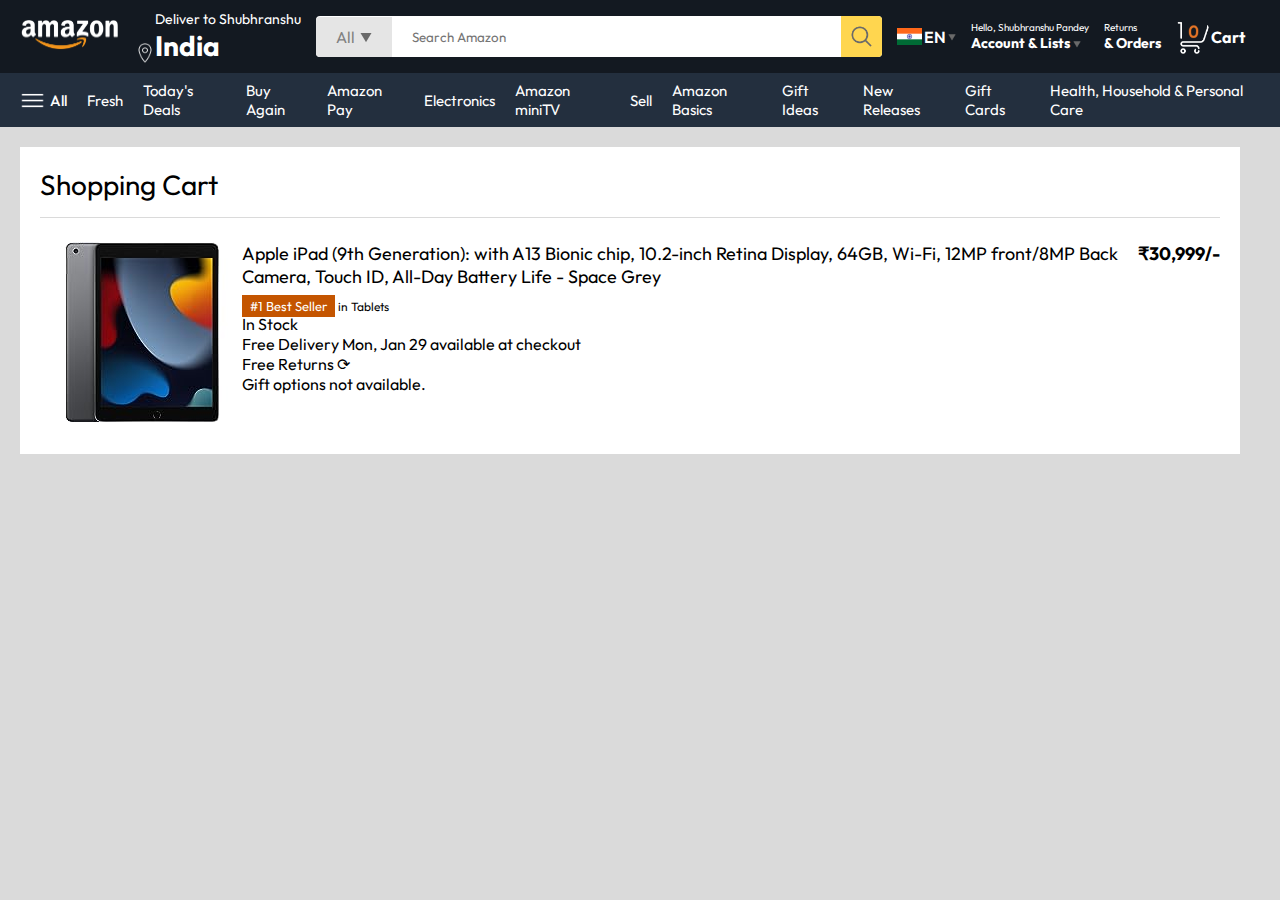
==== cart.html @ bfae0069 "Progress" ====
<!DOCTYPE html>
<html lang="en">
<head>
    <meta charset="UTF-8">
    <meta name="viewport" content="width=device-width, initial-scale=1.0">
    <title>Cart</title>
    <link rel="stylesheet" href="./Style.css">
    <link rel="stylesheet" href="./cart.css">
</head>
<body>
    <nav>
        <a href="index.html">
            <img src = "./assets/amazon_logo.png" width="100">
        </a>
        <div class="nav-country">
            <img src="./assets/location_icon.png" height="20" alt="">
            <div>
                <p>Deliver to Shubhranshu</p>
                <h1>India</h1>
            </div>
        </div>
        <div class="nav-search">
            <div class="nav-search-category">
                <p>All</p>
                <img src="./assets/dropdown_icon.png"  height="12" alt="">
            </div>
            <input type="text" class="nav-search-input" placeholder="Search Amazon">
            <img src="./assets/search_icon.png" class="nav-search-icon" alt="">
        </div>
        <div class="nav-language">
            <img src="./assets/Indian_flag.png" width="25px">
            <p>EN</p>
            <img src="./assets/dropdown_icon.png" width="8px" alt="">
        </div>
        <div class="nav-text">
            <p>Hello, Shubhranshu Pandey</p>
            <h1>Account & Lists <img src="./assets/dropdown_icon.png" width="8px" alt=""></h1>
        </div>
        <div class="nav-text">
            <p>Returns</p>
            <h1>& Orders</h1>
        </div>
        <a href="/cart.html" class="nav-cart">
            <img src="./assets/cart_icon.png" width="35px" alt="">
            <h4>Cart</h4>
        </a>
    </nav>
<div class="nav-bottom">
    <div>
        <img src="./assets/menu_icon.png" width="25px" alt="">
        <p>All</p>
    </div>
    <p>Fresh</p>
    <p>Today's Deals</p>
    <p>Buy Again</p>
    <p>Amazon Pay</p>
    <p>Electronics</p>
    <p>Amazon miniTV</p>
    <p>Sell</p>
    <p>Amazon Basics</p>
    <p>Gift Ideas</p>
    <p>New Releases</p>
    <p>Gift Cards</p>
    <p>Health, Household & Personal Care</p>
</div>

<div class="cart">
    <div class="cart-left">
        <h1>Shopping Cart</h1>
        <hr>
        <div class="product-cart-list">
            <img src="./assets/ipad_img.jpg" alt="">
            <div>
                <div class="product-cart-titleprice">
                    <p>Apple iPad (9th Generation): with A13 Bionic chip, 10.2-inch Retina Display, 64GB, Wi-Fi, 12MP front/8MP Back Camera, Touch ID, All-Day Battery Life - Space Grey</p>
                    <p><b>₹30,999/-</b></p>
                </div>
                <p class="product-cart-bestseller">
                    <span>#1 Best Seller</span> in Tablets
                </p>
                <p>In Stock</p>
                <p>Free Delivery Mon, Jan 29 available at checkout</p>
                <p>Free Returns &#10227</p>
                <p>Gift options not available. </p>
            </div>
        </div>
    </div>
    <div class="cart-right"></div>
</div>

    
</body>
</html>
---- Style.css ----
@import url('https://fonts.googleapis.com/css2?family=Outfit:wght@100..900&display=swap');

*{
    padding: 0;
    margin: 0;
    box-sizing: border-box;
    font-family: Outfit;
}
body{
    background: #dadada;
}
a{
    text-decoration: none;
    color: inherit;
}
nav{
    display: flex;
    align-items: center;
    justify-content: space-between;
    background: #131921;
    padding: 10px 20px;
    color: #fff;
}
.nav-country{
    display: flex;
    align-items: end;
    margin-left: 15px;
    font-size: 13px;
    color: #c4c4c4;

}
.nav-country{
    color:#fff;
    font-size: 14px;
}
.nav-search{
    flex: 1;
    display: flex;
    align-items: center;
    background: #fff;
    color: grey;
    max-width: 1000px;
    border-radius: 4px;
    margin-left: 15px;
}
.nav-search-category{
    display: flex;
    align-items: center;
    padding: 10px 20px;
    gap: 5px;
    background: #e5e5e5;
    border-radius: 4px 0 0 4px;
}
.nav-search-input{
    border: none;
    outline: none;
    padding-left: 20px;
    width: 100%;
}
.nav-search-icon{
    max-width: 41px;
    padding: 8px;
    background: #ffd64f;
    border-radius: 0 4px 4px 0;
}
.nav-language{
    display: flex;
    align-items: center;
    gap: 2px;
    font-weight: 600;
    margin-left: 15px;
}
.nav-text{
    margin-left: 15px;
}
.nav-text p{
    font-size: 10px;
}
.nav-text h1{
    font-size: 14px;
}
.nav-cart{
    display: flex;
    align-items: center;
    margin: 0px 15px;
}
.nav-bottom{
    display: flex;
    align-items: center;
    gap: 20px;
    padding: 8px 20px;
    background: #232F3E;
    color: #fff;
    font-size: 15px;
}
.nav-bottom div{
    display: flex;
    align-items: center;
    gap: 5px;
    font-weight: 500;
}
.header-slider ul{
    display: flex;
    overflow-y: hidden;
}
.header-img{
    max-width: 100%;
    mask-image: linear-gradient(to bottom, #000000 50%, transparent 100%);
}
.header-slider a{
    position: absolute;
    top: 20%;
    z-index: 1;
    padding: 5vh 1vw;
    background: #ffffff4f;
    color: #0000007b;
    text-decoration: none;
    font-weight: 600;
    font-size: 18px;
    cursor: pointer;
}
.control_next{
    right: 0;
}
.box-row{
    display: flex;
    flex-wrap: wrap;
    row-gap: 20px;
    justify-content: space-between;
    margin: 20px 30px;
}
.box-col{
    display: flex;
    flex-direction: column;
    gap: 10px;
    padding: 15px 20px;
    background: #fff;
    max-width: 24%;
    min-width: 200px;
    z-index: 1;
}
.box-col a{
    font-size: 13px;
    color: #009999;
    font-weight: 500;
}
.header-box{
    margin-top: -20vw;
}
.products-slider{
    background: #fff;
    margin: 0 30px;
    padding: 20px;
    margin-bottom: 15px;
}
.products-slider .products{
    display: flex;
    overflow-x: auto;
    gap: 20px;
    margin-top: 10px;
}
.products-slider .products img{
    max-width: 200px;
    max-height: 200px;
}
.products-slider .products::-webkit-scrollbar{
    display: none;
}
.products-slider-with-price{
    background: #fff;
    margin: 0 30px;
    padding: 20px;
    margin-bottom: 15px;
}
.products-slider-with-price .products{
    display: flex;
    overflow-x: auto;
    gap: 10px;
    margin-top: 10px;
}
.products-slider-with-price .products::-webkit-scrollbar{
    display: none;
}
.product-card{
    display: flex;
    flex-direction: column;
    justify-content: end;
    min-width: 210px;
    background: #fbfbfb;
}
.product-card img{
    width: 110px;
    margin: 0 50px;
}
.product-offer p{
    background: #be0b3b;
    color: #fff;
    display: inline-block;
    padding: 2px 5px;
    border-radius: 2px;
    margin: 8px 0;
    font-size: 13px;
}
.product-offer span{
    color: #be0b3b;
    font-weight: 500;
    font-size: 12px;
}
.product-price{
    color: grey;
    font-size: 13px;
}
.product-card h4{
    color: #525252;
    font-size: 15px;
    font-weight: 400;
}
footer{
    display: flex;
    justify-content: space-between;
    align-items: center;
    color: #fff;
    background: #131921;
    padding: 20px 60px;
}
---- cart.css ----
.cart{
    display: flex;
    gap: 20px;
    margin: 20px;
}
.cart-left{
    background: white;
    padding: 20px;
}
.cart-left h1{
    font-size: 28px;
    font-weight: 400;
    margin-bottom: 15px;
}
.cart-left hr{
    border: none;
    height: 1px;
    background: #dadada;
}
.product-cart-list{
    display: flex;
    align-items: start;
    gap: 10px;
    padding: 24px 0 12px 12px;
}
.product-cart-titleprice{
    display: flex;
    gap: 20px;
    font-size: 18px;
}
.product-cart-bestseller{
    font-size: 12px;
    margin-top: 10px;
}
.product-cart-bestseller span{
    font-size: 13px;
    background: #c45500;
    color: white;
    padding: 3px 8px;
}
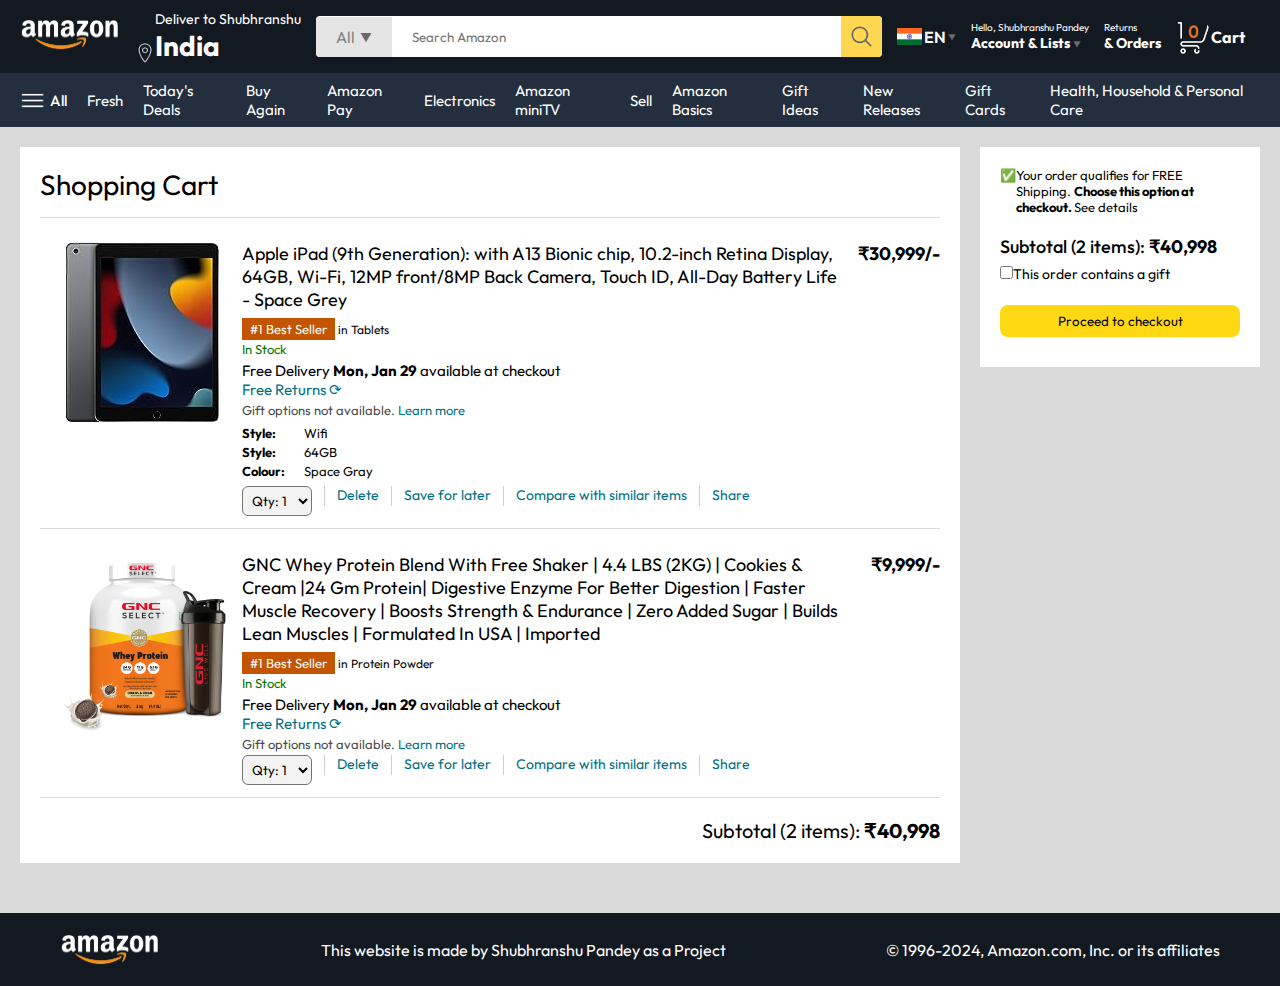
==== commit 62deeeab: "Progress" ====
--- a/cart.html
+++ b/cart.html
@@ -33,7 +33,7 @@
             <img src="./assets/dropdown_icon.png" width="8px" alt="">
         </div>
         <div class="nav-text">
-            <p>Hello, Shubhranshu Pandey</p>
+            <p><a href="signin.html">Hello, Shubhranshu Pandey</a></p>
             <h1>Account & Lists <img src="./assets/dropdown_icon.png" width="8px" alt=""></h1>
         </div>
         <div class="nav-text">
@@ -69,7 +69,7 @@
         <h1>Shopping Cart</h1>
         <hr>
         <div class="product-cart-list">
-            <img src="./assets/ipad_img.jpg" alt="">
+            <img src="./assets/ipad_img.jpg" alt="" width="180px">
             <div>
                 <div class="product-cart-titleprice">
                     <p>Apple iPad (9th Generation): with A13 Bionic chip, 10.2-inch Retina Display, 64GB, Wi-Fi, 12MP front/8MP Back Camera, Touch ID, All-Day Battery Life - Space Grey</p>
@@ -78,16 +78,99 @@
                 <p class="product-cart-bestseller">
                     <span>#1 Best Seller</span> in Tablets
                 </p>
-                <p>In Stock</p>
-                <p>Free Delivery Mon, Jan 29 available at checkout</p>
-                <p>Free Returns &#10227</p>
-                <p>Gift options not available. </p>
+                <p class="product-cart-stock">In Stock</p>
+                <p class="product-cart-delivery">Free Delivery <b>Mon, Jan 29</b> available at checkout</p>
+                <p class="product-cart-returns">Free Returns &#10227</p>
+                <p class="product-cart-giftoption">Gift options not available. <span>Learn more</span></p>
+
+                <div class="product-cart-specs">
+                    <p><b>Style:</b></p> <p>Wifi</p>
+                    <p><b>Style:</b></p> <p>64GB</p>
+                    <p><b>Colour:</b></p> <p>Space Gray</p>
+                </div>
+                <div class="cart-list-action">
+                    <select>
+                        <option value="1">Qty: 1</option>
+                        <option value="2">Qty: 2</option>
+                        <option value="3">Qty: 3</option>
+                        <option value="4">Qty: 4</option>
+                        <option value="5">Qty: 5</option>
+                    </select>
+                    <hr>
+                    <p class="action-btn">Delete</p>
+                    <hr>
+                    <p class="action-btn">Save for later</p>
+                    <hr>
+                    <p class="action-btn">Compare with similar items</p>
+                    <hr>
+                    <p class="action-btn">Share</p>
+                </div>
+
             </div>
         </div>
+        <hr>
+        <div class="product-cart-list">
+            <img src="./assets/product_img.jpg" alt="" width="180px">
+            <div>
+                <div class="product-cart-titleprice">
+                    <p>GNC Whey Protein Blend With Free Shaker | 4.4 LBS (2KG) | Cookies & Cream |24 Gm Protein| Digestive Enzyme For Better Digestion | Faster Muscle Recovery | Boosts Strength & Endurance | Zero Added Sugar | Builds Lean Muscles | Formulated In USA | Imported</p>
+                    <p><b>₹9,999/-</b></p>
+                </div>
+                <p class="product-cart-bestseller">
+                    <span>#1 Best Seller</span> in Protein Powder
+                </p>
+                <p class="product-cart-stock">In Stock</p>
+                <p class="product-cart-delivery">Free Delivery <b>Mon, Jan 29</b> available at checkout</p>
+                <p class="product-cart-returns">Free Returns &#10227</p>
+                <p class="product-cart-giftoption">Gift options not available. <span>Learn more</span></p>
+
+                <!-- <div class="product-cart-specs">
+                    <p><b>Style:</b></p> <p>Wifi</p>
+                    <p><b>Style:</b></p> <p>64GB</p>
+                    <p><b>Colour:</b></p> <p>Space Gray</p>
+                </div> -->
+                <div class="cart-list-action">
+                    <select>
+                        <option value="1">Qty: 1</option>
+                        <option value="2">Qty: 2</option>
+                        <option value="3">Qty: 3</option>
+                        <option value="4">Qty: 4</option>
+                        <option value="5">Qty: 5</option>
+                    </select>
+                    <hr>
+                    <p class="action-btn">Delete</p>
+                    <hr>
+                    <p class="action-btn">Save for later</p>
+                    <hr>
+                    <p class="action-btn">Compare with similar items</p>
+                    <hr>
+                    <p class="action-btn">Share</p>
+                </div>
+
+            </div>
+        </div>
+        <hr>
+        <div class="cart-list-subtotal">
+            Subtotal (2 items): <b>₹40,998</b>
+        </div>
+
     </div>
-    <div class="cart-right"></div>
+    <div class="cart-right">
+        <div class="cart-free-delivery">
+            <p>&#x2705</p>
+            <p>Your order qualifies for FREE Shipping. <b>Choose this option at checkout. </b>See details</p>
+        </div>
+        <p class="cart-subtotal">Subtotal (2 items): <b>₹40,998</b></p>
+        <p class="cart-right-gift"><input type="checkbox">This order contains a gift</p>
+        <button>Proceed to checkout</button>
+    </div>
 </div>
-
+<footer class="footer-cart">
+    <img src="./assets/amazon_logo.png" width="100" alt="">
+    <p> This website is made by Shubhranshu Pandey as a Project</p>
+    <p>© 1996-2024, Amazon.com, Inc. or its affiliates</p>
+</footer>
+<script src="script.js"></script> 
     
 </body>
 </html>--- a/cart.css
+++ b/cart.css
@@ -37,4 +37,88 @@
     background: #c45500;
     color: white;
     padding: 3px 8px;
+}
+.product-cart-stock{
+    font-size: 13px;
+    color: #007600;
+    margin: 4px 0;
+}
+.product-cart-delivery{
+    font-size: 15px;
+}
+.product-cart-returns{
+    font-size: 15px;
+    color: #007185;
+    font-weight: 400;
+}
+.product-cart-giftoption{
+    color: #494949;
+    font-size: 13px;
+    margin: 3px 0;
+}
+.product-cart-giftoption span{
+    color: #007185;
+}
+.product-cart-specs{
+    max-width: 150px;
+    display: grid;
+    grid-template-columns: auto auto;
+    row-gap: 3px;
+    font-size: 13px;
+    margin: 7px 0;
+}
+.cart-list-action{
+    display: flex;
+    gap: 12px;
+    font-size: 14px;
+    color: #007185;
+}
+.cart-list-action hr{
+    height: 20px;
+    width: 1px;
+    background: #cfcfcf;
+}
+.cart-list-action select{
+    padding: 5px;
+    border-radius: 6px;
+    background: #f3f3f3;
+}
+.cart-list-subtotal{
+    text-align: right;
+    font-size: 20px;
+    margin-top: 20px;
+}
+.cart-right{
+    background: white;
+    padding: 20px;
+    max-height: 220px;
+    min-width: 280px;
+}
+.cart-free-delivery{
+    display: flex;
+    font-size: 13px;
+}
+.cart-subtotal{
+    margin-top: 20px;
+    font-size: 18px;
+    font-weight: 500;
+}
+.cart-right-gift{
+    margin: 7px 0;
+    font-size: 14px;
+}
+.cart-right button{
+    width: 100%;
+    height: 32px;
+    margin: 15px 0;
+    background: #ffd814;
+    border: none;
+    border-radius: 8px;
+    cursor: pointer;
+}
+.cart-right button:hover{
+    background: #ebc712;
+}
+.footer-cart{
+    margin-top: 50px;
 }